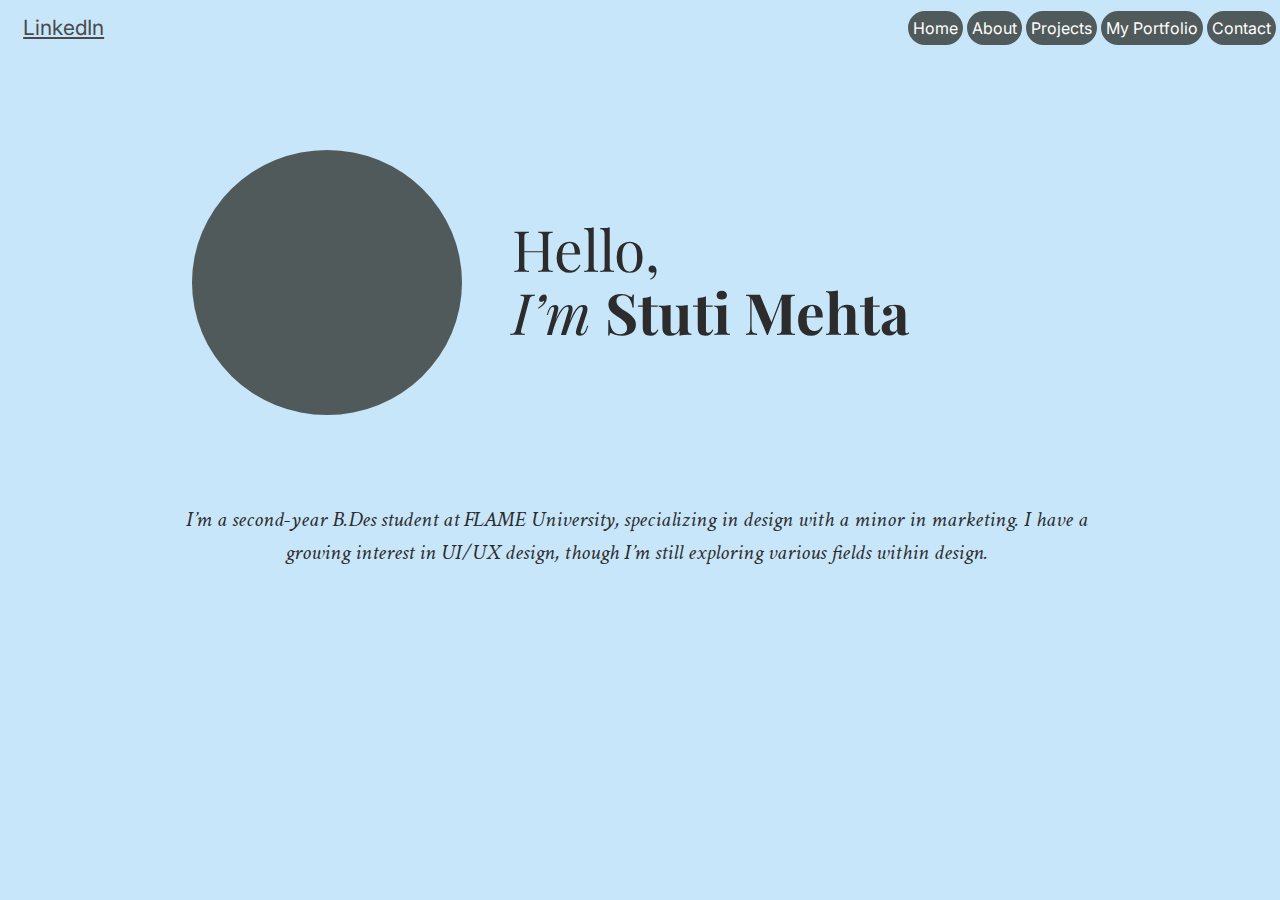
==== index.html @ 6bcd39da "Add files via upload" ====
<!DOCTYPE html>
<html lang="en">
<head>
  <meta charset="UTF-8">
  <meta name="viewport" content="width=device-width, initial-scale=1.0">
  <meta http-equiv="X-UA-Compatible" content="ie=edge">
  <title>Stuti Mehta - Portfolio</title>
  <!-- Google Fonts -->
  <link href="https://fonts.googleapis.com/css2?family=Inter:wght@400&family=Playfair+Display&family=Crimson+Text&display=swap" rel="stylesheet">
  <link rel="stylesheet" href="index.css">
</head>
<body>
  <div class="container">
    <!-- Circle -->
    <div class="circle"></div>

    <!-- Greeting Text -->
    <div class="greeting">
      <p><span class="hello">Hello,</span><br><span class="im">I’m</span> <span class="name">Stuti Mehta</span></p>
    </div>

    <!-- Description Text -->
    <div class="description">
      <p>I’m a second-year B.Des student at FLAME University, specializing in design with a minor in marketing. I have a growing interest in UI/UX design, though I’m still exploring various fields within design.</p>
    </div>

    <!-- Navigation Buttons -->
    <div class="nav-buttons">
      <a href="index.html" class="nav-button">Home</a>
      <a href="about.html" class="nav-button">About</a>
      <a href="projects.html" class="nav-button">Projects</a>
      <a href="##.html" class="nav-button">My Portfolio</a>
      <a href="contact.html" class="nav-button">Contact</a>
  </div>
    <!-- LinkedIn Link -->
    <div class="linkedin">
      <a href="www.linkedin.com/in/stuti-mehta-59a986297" target="_blank">LinkedIn</a>
    </div>
  </div>

  <script src="script.js"></script>
</body>
</html>
---- index.css ----
/* index */
/* General Body Styling */
body {
  margin: 0;
  padding: 0;
  font-family: 'Inter', sans-serif;
  background-color: #c8e6fa;
  box-sizing: border-box;
  /* width: 1440px; */
  /* height: 1024px; */
}

/* Container for positioning all elements */
.container {
  position: relative;
  text-align: left;
  padding-top: 150px;
  padding-left: 173px;
  width: auto;
  height: auto;
}

/* Circle Styling */
.circle {
  position: absolute;
  top: 150px;
  left: 15%;
  width: 270px;
  height: 265px;
  background-color: #505a5b;
  border-radius: 50%;
  margin-left: 0;
}

/* Greeting Text Styling */
.greeting p {
  font-family: 'Playfair Display', serif;
  font-size: 57px;
  color: #2c2c2c;
  position: absolute;
  left: 40%;
  top: 217px;
  margin: 0;
  line-height: 1.1;
  text-align: left;
}

.hello {
  font-weight: normal;
}

.im {
  font-style: italic;
}

.name {
  font-weight: bold;
}

/* Description Text Styling */
.description p {
  font-family: 'Crimson Text', serif;
  font-size: 22px;
  color: #2d2d2d;
  position: absolute;
  left: 12%;
  top: 503px;
  width: 966px;
  height: 74px;
  font-style: italic;
  text-align:center;
  line-height: 1.5;
  margin: 0;
}


/* LinkedIn Link Styling */
.linkedin {
  position: absolute;
  left: 23.15px;
  top: 15px;
}

.linkedin a {
  font-family: 'Inter', sans-serif;
  color: #4a4a4a;
  text-decoration: underline;
  font-size: 21px;
}

.linkedin a:hover {
  color: #2c2c2c;
}

 /* Navigation Buttons Styling */
 .nav-buttons {
  position: absolute;
  top: 18px;
  left: 908px;
}

.nav-button {
  background-color: #505A5B;
  color: #ffffff;
  font-family: 'Inter', sans-serif;
  font-weight: normal;
  padding: 7px 5px;
  border-radius: 45.69px;
  margin: 0;
  border: none;
  cursor: pointer;
  transition: background-color 0.3s ease;
  text-decoration: none;
}

.nav-button:hover {
  background-color: #505A5B;
}
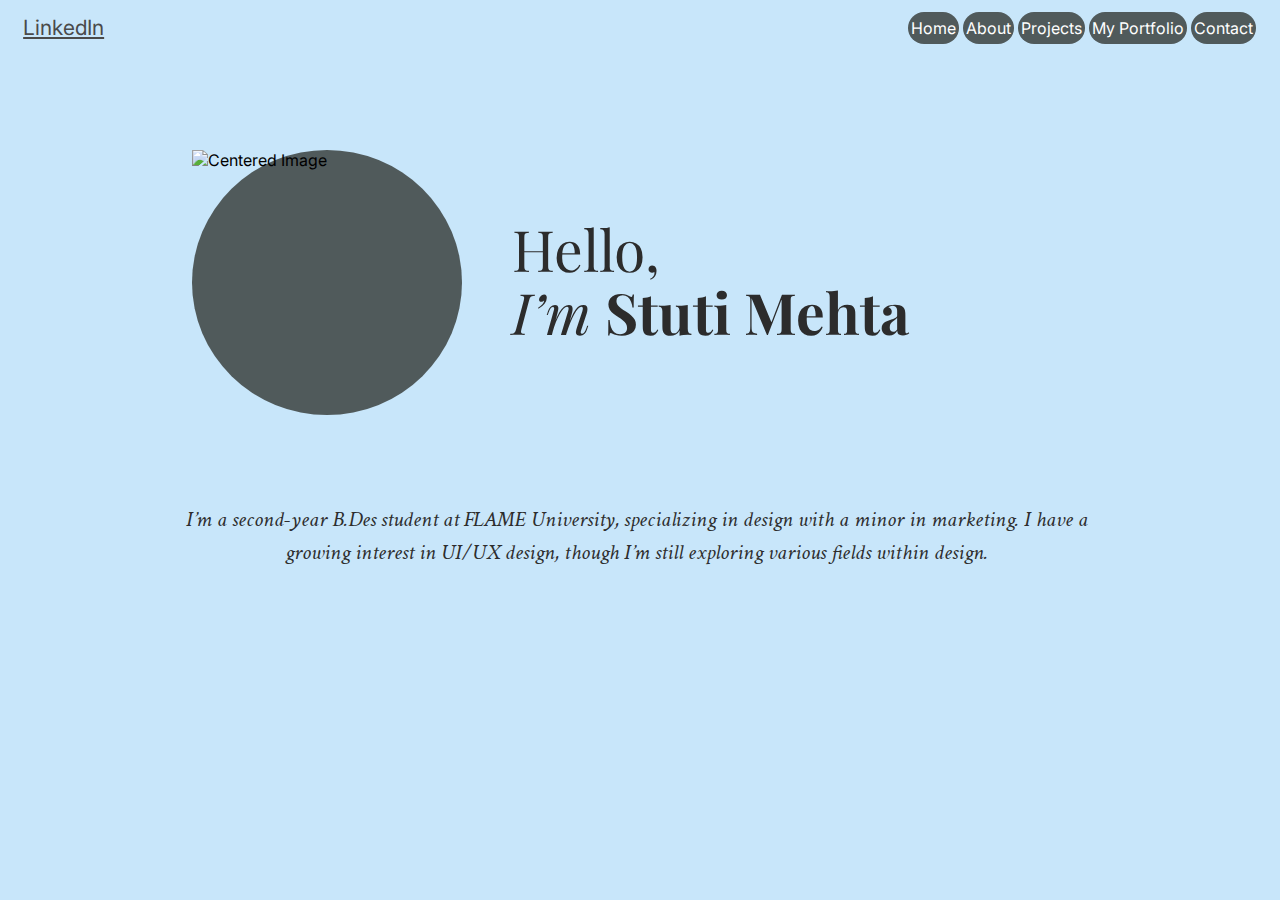
==== commit 481d65e1: "Update index.html" ====
--- a/index.html
+++ b/index.html
@@ -12,7 +12,9 @@
 <body>
   <div class="container">
     <!-- Circle -->
-    <div class="circle"></div>
+    <div class="circle">
+      <img src="c:\Users\Stuti\Downloads\myimage.jpg" alt="Centered Image">
+    </div>
 
     <!-- Greeting Text -->
     <div class="greeting">
--- a/index.css
+++ b/index.css
@@ -104,7 +104,7 @@
   color: #ffffff;
   font-family: 'Inter', sans-serif;
   font-weight: normal;
-  padding: 7px 5px;
+  padding: 6px 3px;
   border-radius: 45.69px;
   margin: 0;
   border: none;
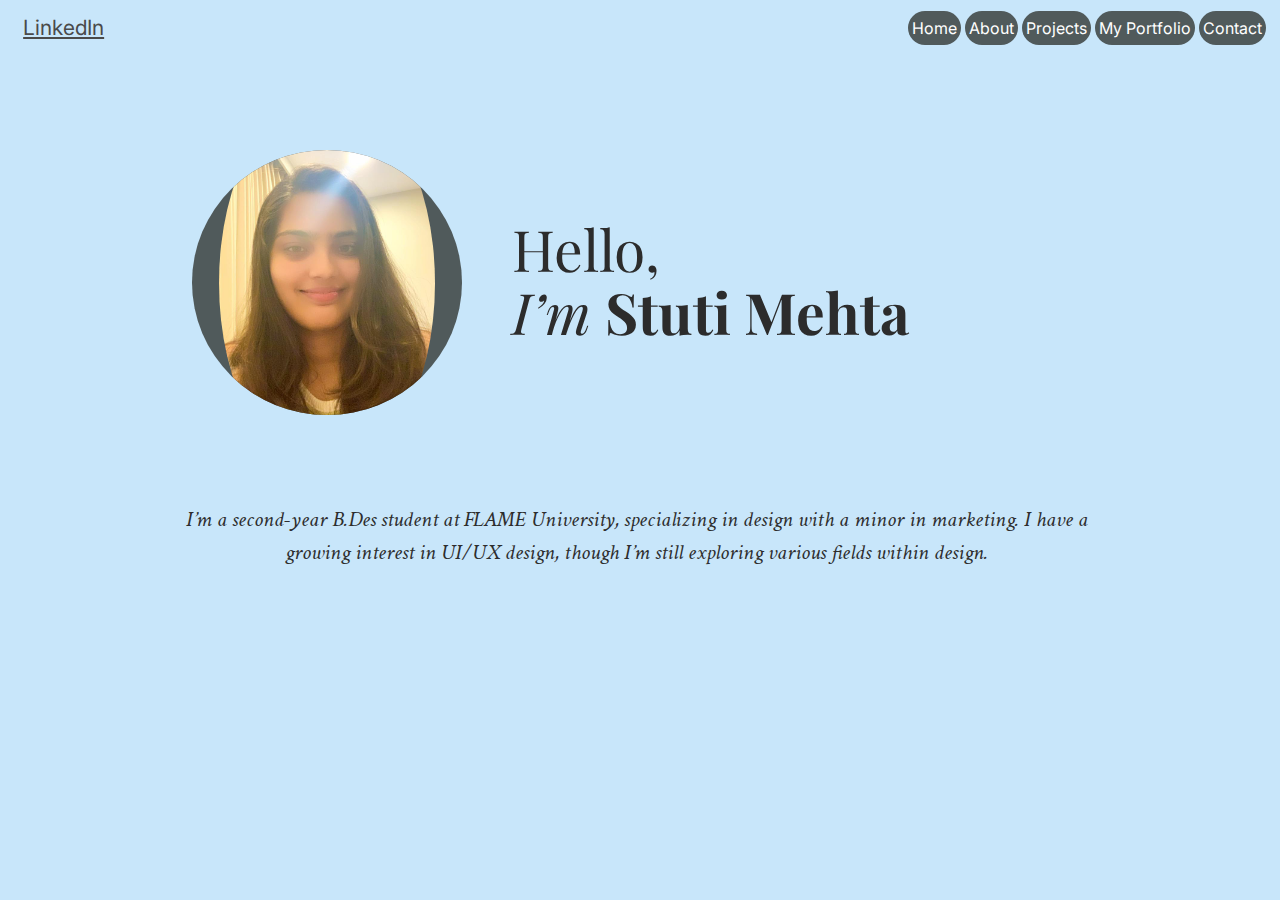
==== commit b8c3d3c6: "Update index.html" ====
--- a/index.html
+++ b/index.html
@@ -13,7 +13,7 @@
   <div class="container">
     <!-- Circle -->
     <div class="circle">
-      <img src="c:\Users\Stuti\Downloads\myimage.jpg" alt="Centered Image">
+      <img src="myimage.jpg" alt="Centered Image">
     </div>
 
     <!-- Greeting Text -->
--- a/index.css
+++ b/index.css
@@ -22,16 +22,26 @@
 
 /* Circle Styling */
 .circle {
-  position: absolute;
-  top: 150px;
-  left: 15%;
-  width: 270px;
-  height: 265px;
-  background-color: #505a5b;
-  border-radius: 50%;
-  margin-left: 0;
+    position: absolute;
+    top: 150px;
+    left: 15%;
+    width: 270px;
+    height: 265px;
+    background-color: #505a5b;
+    border-radius: 50%;
+    margin-left: 0;
+    display: flex; /* Flexbox for centering */
+    justify-content: center; /* Center horizontally */
+    align-items: center; /* Center vertically */
+    overflow: hidden; /* Ensures that the image does not overflow the circle */
 }
 
+.circle img {
+    width: 80%; /* Make the image fill the circle */
+    height: auto; /* Maintain aspect ratio */
+    border-radius: 50%; /* Makes the image circular */
+    object-fit: cover; /* Ensures the image covers the circle without distortion */
+}
 /* Greeting Text Styling */
 .greeting p {
   font-family: 'Playfair Display', serif;
@@ -104,7 +114,7 @@
   color: #ffffff;
   font-family: 'Inter', sans-serif;
   font-weight: normal;
-  padding: 6px 3px;
+  padding: 7px 4px;
   border-radius: 45.69px;
   margin: 0;
   border: none;
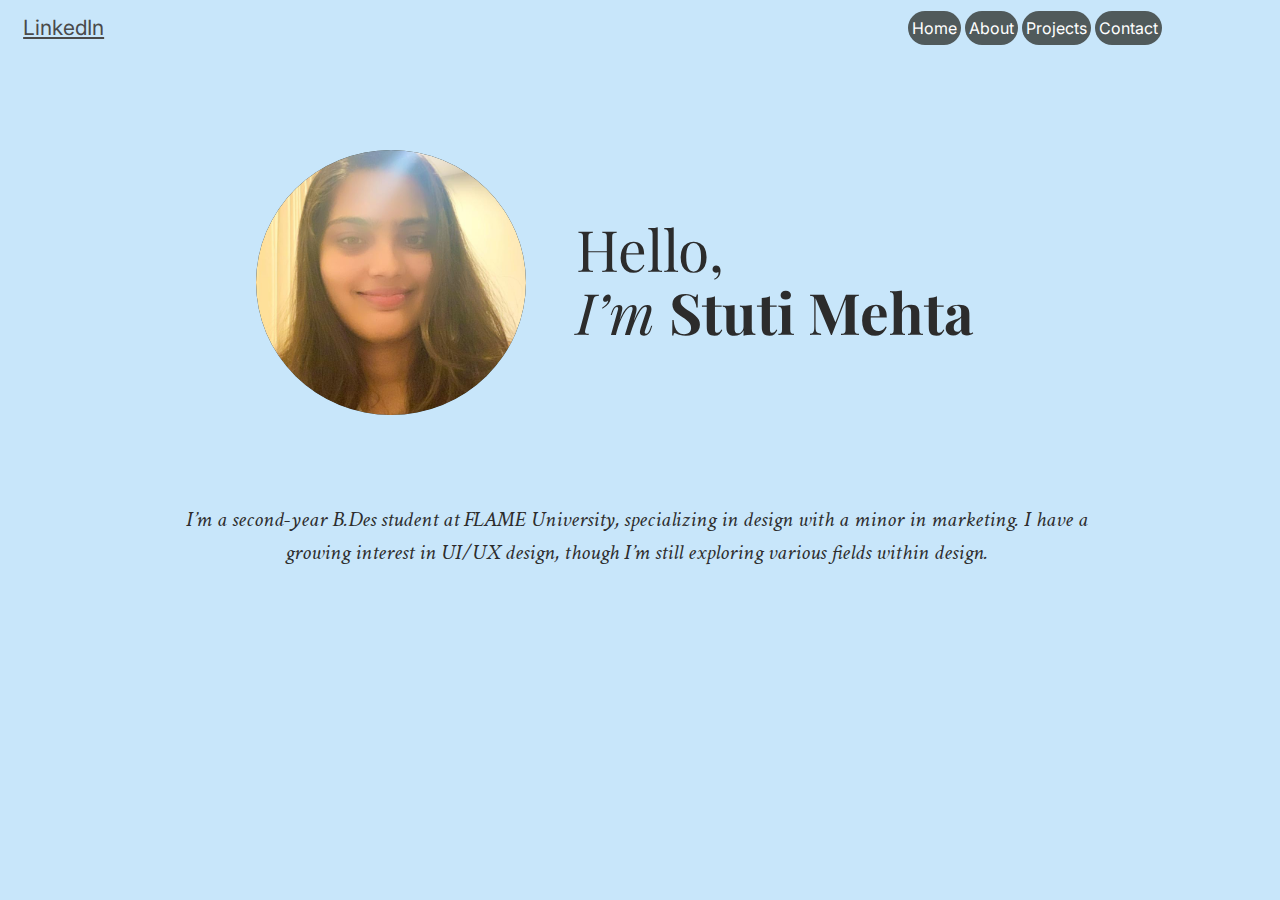
==== commit 8e4a9616: "Update index.html" ====
--- a/index.html
+++ b/index.html
@@ -31,12 +31,11 @@
       <a href="index.html" class="nav-button">Home</a>
       <a href="about.html" class="nav-button">About</a>
       <a href="projects.html" class="nav-button">Projects</a>
-      <a href="##.html" class="nav-button">My Portfolio</a>
       <a href="contact.html" class="nav-button">Contact</a>
   </div>
     <!-- LinkedIn Link -->
     <div class="linkedin">
-      <a href="www.linkedin.com/in/stuti-mehta-59a986297" target="_blank">LinkedIn</a>
+      <a href="https://www.linkedin.com/in/stuti-mehta-59a986297/" target="_blank">LinkedIn</a>
     </div>
   </div>
 
--- a/index.css
+++ b/index.css
@@ -24,7 +24,7 @@
 .circle {
     position: absolute;
     top: 150px;
-    left: 15%;
+    left: 20%;
     width: 270px;
     height: 265px;
     background-color: #505a5b;
@@ -37,8 +37,8 @@
 }
 
 .circle img {
-    width: 80%; /* Make the image fill the circle */
-    height: auto; /* Maintain aspect ratio */
+    width: 100%; /* Make the image fill the circle */
+    height: 100%; /* Maintain aspect ratio */
     border-radius: 50%; /* Makes the image circular */
     object-fit: cover; /* Ensures the image covers the circle without distortion */
 }
@@ -48,7 +48,7 @@
   font-size: 57px;
   color: #2c2c2c;
   position: absolute;
-  left: 40%;
+  left: 45%;
   top: 217px;
   margin: 0;
   line-height: 1.1;
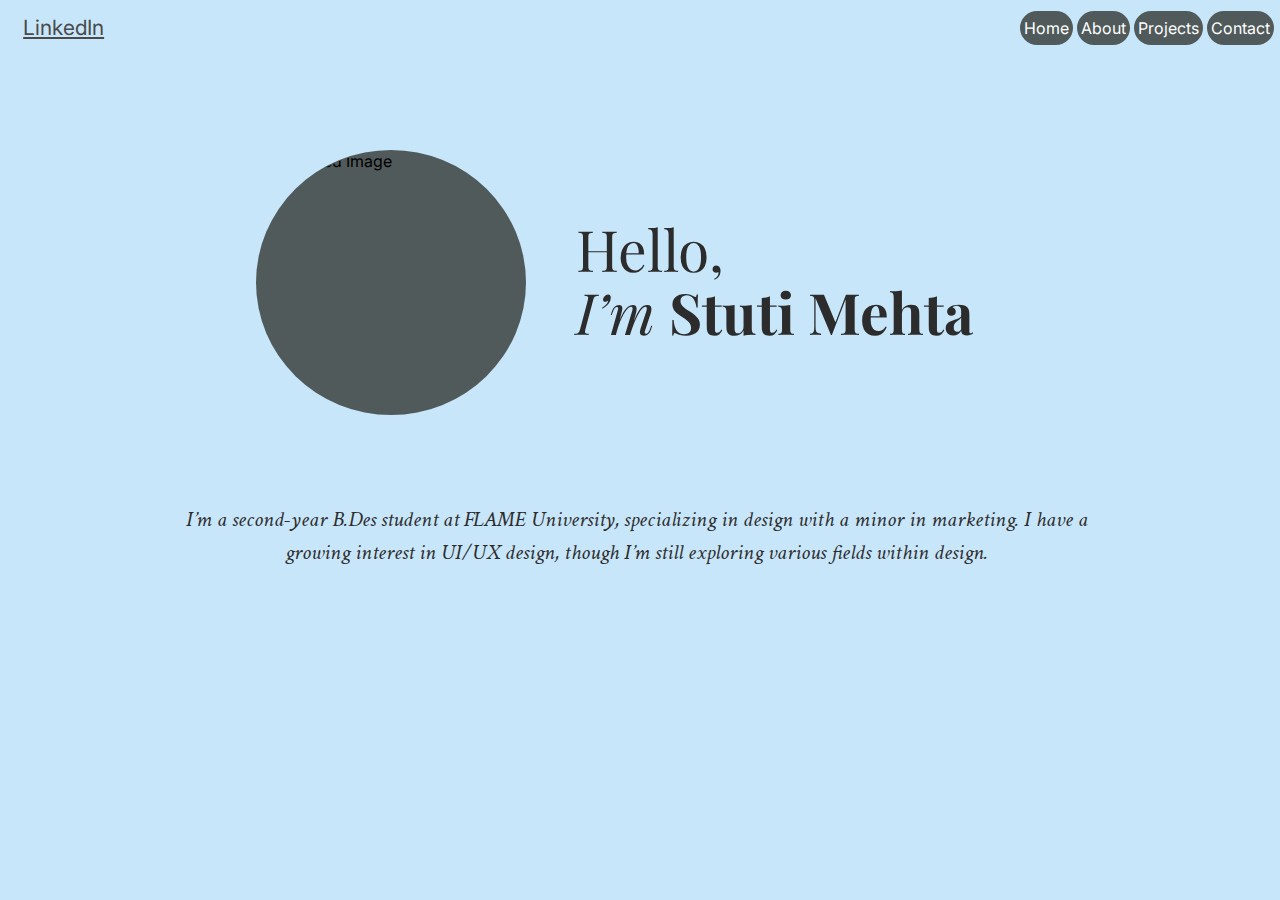
==== commit bb276d30: "Update index.html" ====
--- a/index.html
+++ b/index.html
@@ -13,7 +13,7 @@
   <div class="container">
     <!-- Circle -->
     <div class="circle">
-      <img src="myimage.jpg" alt="Centered Image">
+      <img src="c:\Users\Stuti\OneDrive\Desktop\.vscode\cli\myimage.jpg" alt="Centered Image">
     </div>
 
     <!-- Greeting Text -->
--- a/index.css
+++ b/index.css
@@ -37,8 +37,8 @@
 }
 
 .circle img {
-    width: 100%; /* Make the image fill the circle */
-    height: 100%; /* Maintain aspect ratio */
+    width: 99%; /* Make the image fill the circle */
+    height: 99%; /* Maintain aspect ratio */
     border-radius: 50%; /* Makes the image circular */
     object-fit: cover; /* Ensures the image covers the circle without distortion */
 }
@@ -106,7 +106,7 @@
  .nav-buttons {
   position: absolute;
   top: 18px;
-  left: 908px;
+  left: 1020px;
 }
 
 .nav-button {
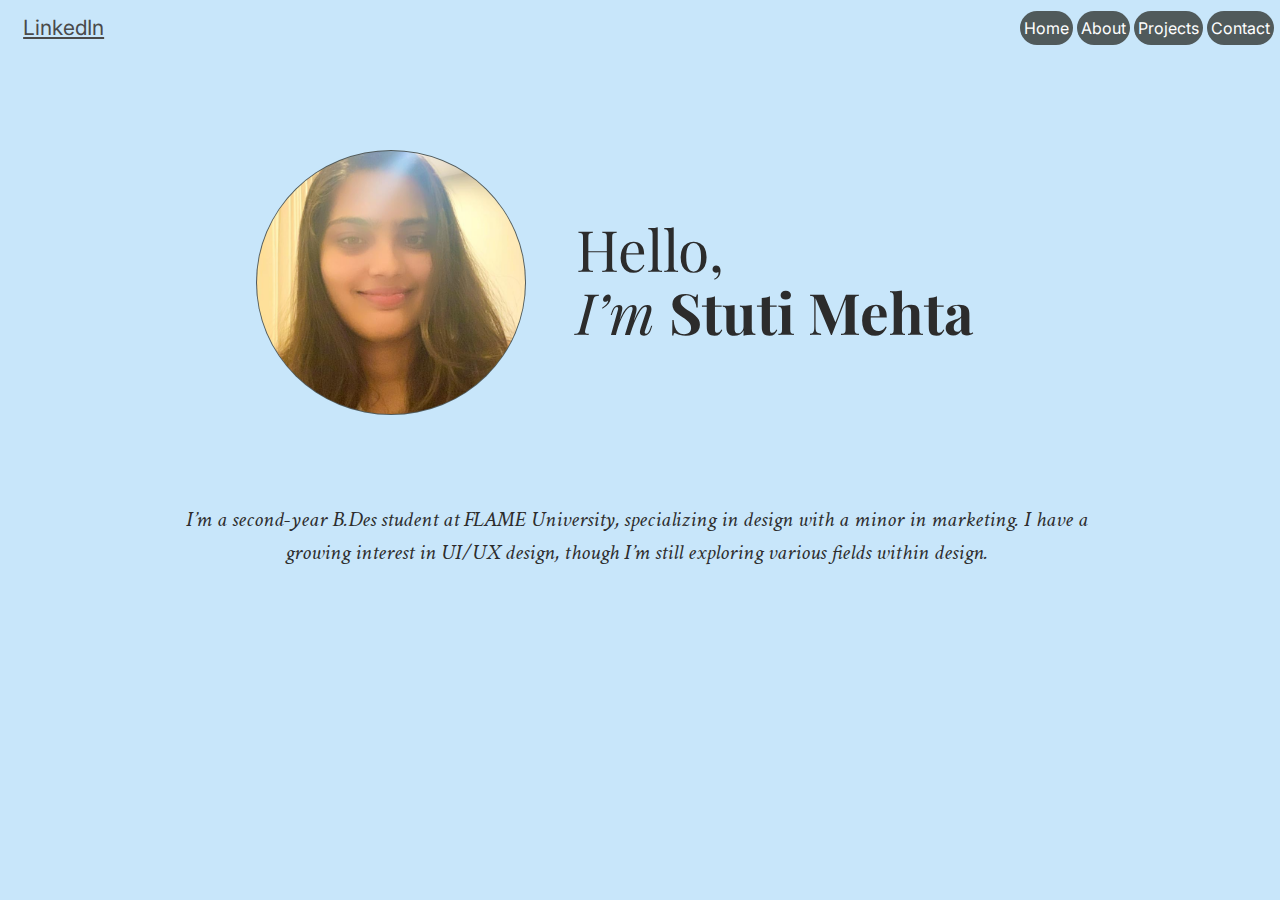
==== commit c0465dc5: "Update index.html" ====
--- a/index.html
+++ b/index.html
@@ -13,7 +13,7 @@
   <div class="container">
     <!-- Circle -->
     <div class="circle">
-      <img src="c:\Users\Stuti\OneDrive\Desktop\.vscode\cli\myimage.jpg" alt="Centered Image">
+      <img src="myimage.jpg" alt="Centered Image">
     </div>
 
     <!-- Greeting Text -->
